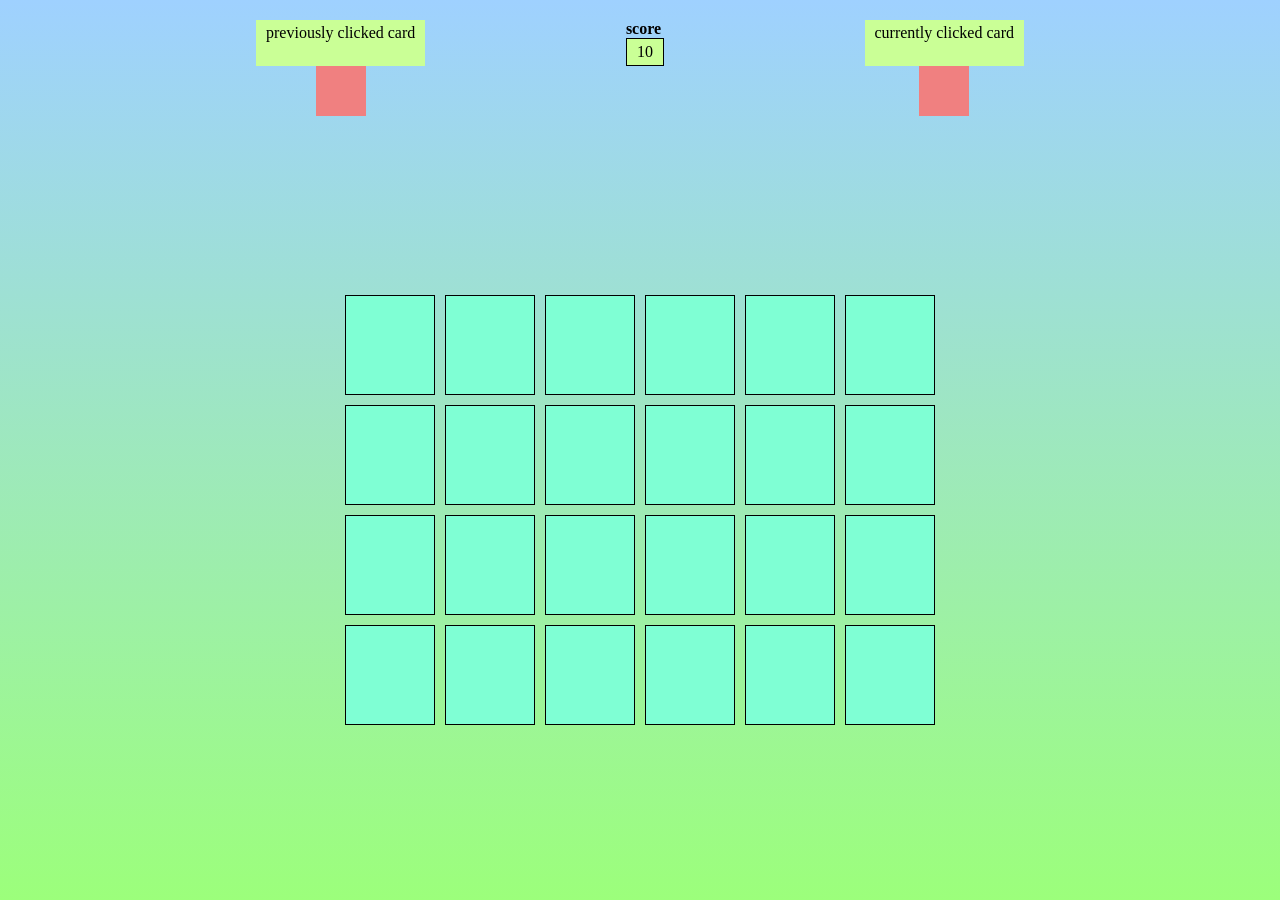
==== CG.html @ d2199ec3 "uploaded all the files required for the project." ====
<!DOCTYPE html>
<html lang="en">

<head>
    <meta charset="UTF-8">
    <meta http-equiv="X-UA-Compatible" content="IE=edge">
    <meta name="viewport" content="width=device-width, initial-scale=1.0">
    <title>Card Game | </title>
    <link rel="stylesheet" href="CG.css">
</head>

<body>

    <div id="main">
        <div id="alrt">
            <div class="card">
                <p>previously clicked card</p>
                <h2 id="prcl"></h2>
            </div>
            <div id="scrdiv">
                <h4>score</h4>
                <p id="score">100</p>
            </div>
            <div class="card">
                <p>currently clicked card</p>
                <h2 id="crcl"></h2>
            </div>
        </div>

        <div id="cards"></div>

    </div>

    <script src="card.js"></script>
</body>

</html>
---- CG.css ----
* {
    margin: 0;
    padding: 0;
    box-sizing: border-box;
    font-family: "montserrat";
}

html,
body {
    width: 100%;
    height: 100%;
}

#main {
    position: relative;
    display: flex;
    justify-content: center;
    align-items: center;
    width: 100%;
    height: 100%;
    background-image: linear-gradient( rgb(159, 209, 255), rgb(156, 255, 123));
    pointer-events: none;
}

#alrt {
    display: flex;
    justify-content: space-between;
    position: absolute;
    top: 20px;
    width: 60%;
    margin: auto;
}

#alrt .card {
    position: relative;
    width: auto;
    height: inherit;
    border: none;
    background-color: transparent;
}

#alrt p {
    height: 100%;
    text-align: center;
    padding: 4px 10px;
    background-color: rgb(202, 255, 150);
}

#alrt h2 {
    position: absolute;
    top: 100%;
    left: 50%;
    transform: translate(-50%, 0);
    display: flex;
    justify-content: center;
    align-items: center;
    width: 50px;
    height: 50px;
    text-align: center;
    margin: auto;
    background-color: lightcoral;
}

#cards {
    display: grid;
    grid-template-columns: auto auto auto auto auto auto;
    grid-gap: 10px;
    padding: 10px;
    margin-top: 120px;
    pointer-events: none;
}

.card {
    width: 90px;
    height: 100px;
    border: 1px solid black;
    background-color: aquamarine;
    pointer-events: initial;
}

h1 {
    display: flex;
    justify-content: center;
    align-items: center;
    width: 100%;
    height: 100%;
    text-transform: uppercase;
    font-size: 50px;
    font-weight: 300;
    transform: rotatey(180deg);
    opacity: 0;
    pointer-events: initial;
    backface-visibility: hidden;
    transition: all cubic-bezier(0.19, 1, 0.22, 1) 1s;
}

.card:hover h1 {
    transform: rotatey(0deg);
    opacity: 1;
}

#scrdiv {
    margin: 0 20px;
}

#scrdiv p {
    height: auto;
    border: 1px solid black;
}

@media (max-width:500px) {
    #alrt {
        width: 90%;
    }
    #cards {
        grid-template-columns: auto auto auto;
    }
}

@media (max-height:600px) {
    .card {
        width: 70px;
        height: 80px;
    }
}
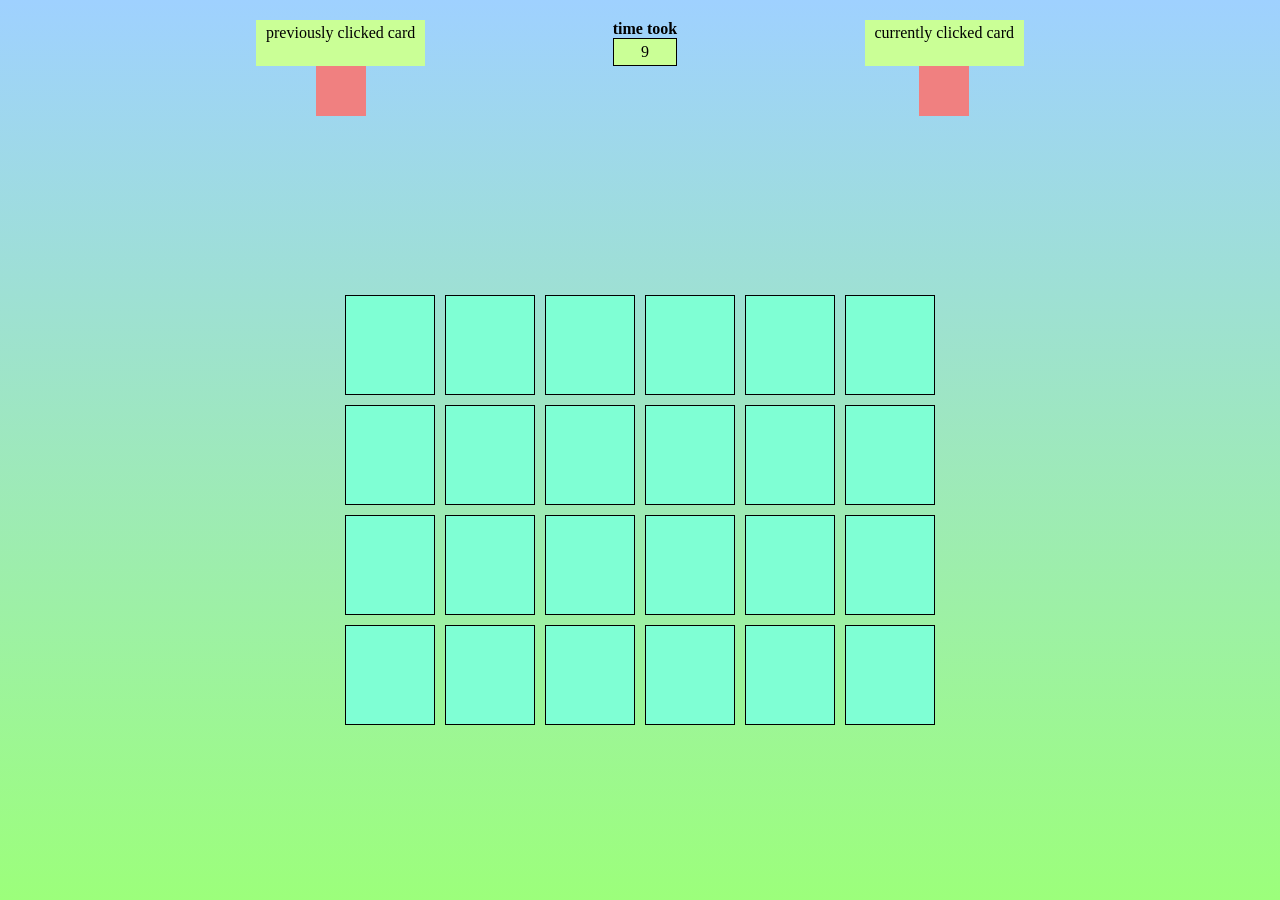
==== commit f2c98e3f: "Word score changed to time." ====
--- a/CG.html
+++ b/CG.html
@@ -18,8 +18,8 @@
                 <h2 id="prcl"></h2>
             </div>
             <div id="scrdiv">
-                <h4>score</h4>
-                <p id="score">100</p>
+                <h4>time took</h4>
+                <p id="score"></p>
             </div>
             <div class="card">
                 <p>currently clicked card</p>
@@ -34,4 +34,4 @@
     <script src="card.js"></script>
 </body>
 
-</html>+</html>
